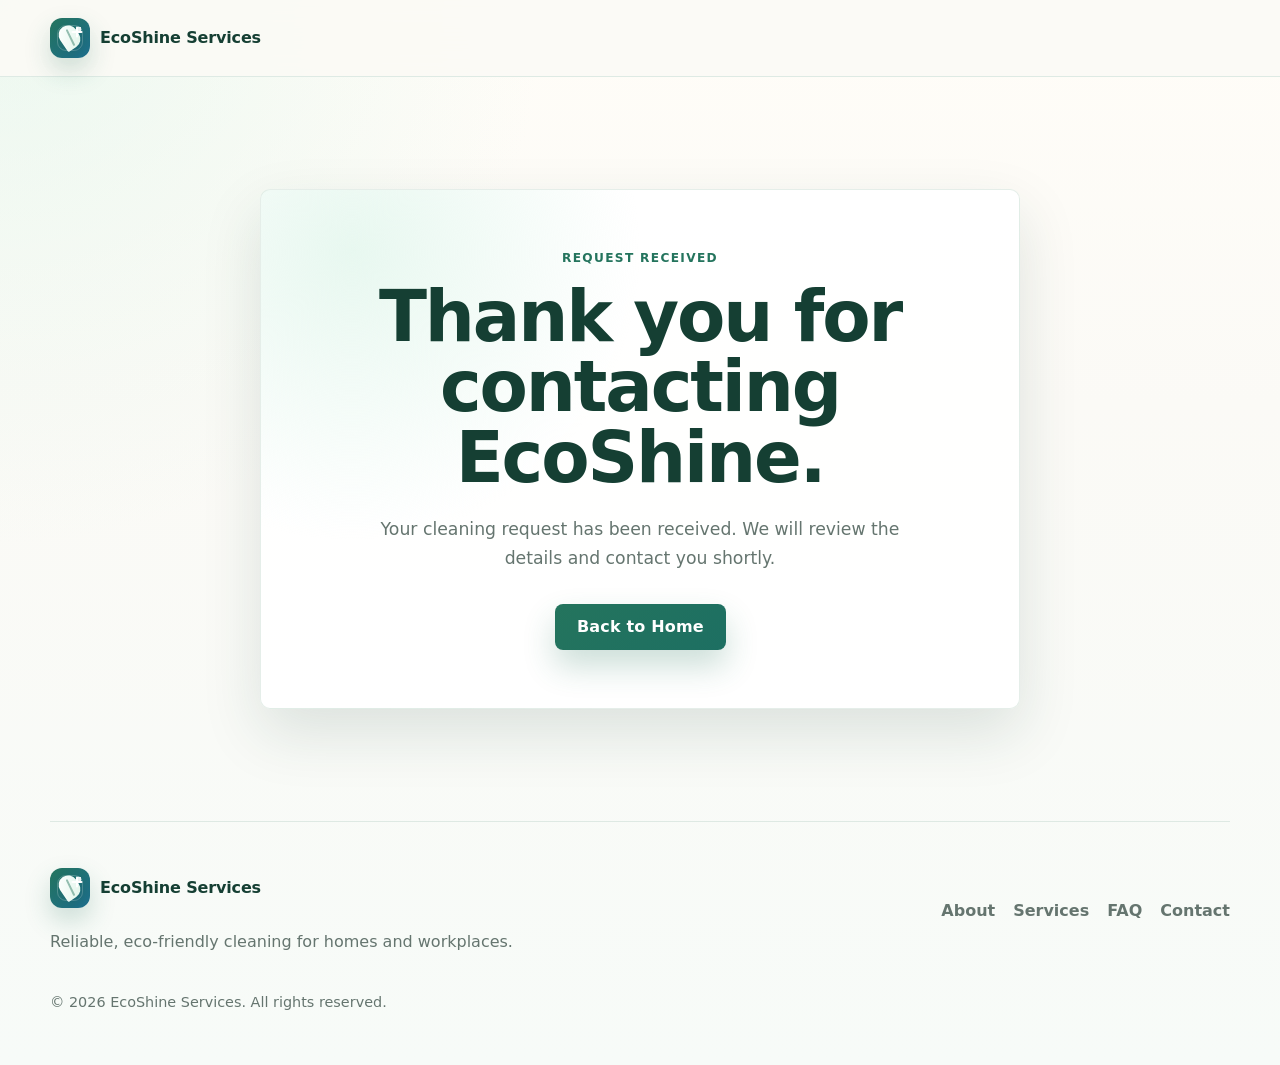
==== thank-you.html @ 762ebb27 "Add Netlify form and thank you page" ====
<!DOCTYPE html>
<html lang="en">
<head>
  <meta charset="UTF-8">
  <meta name="viewport" content="width=device-width, initial-scale=1.0">
  <title>Thank You | EcoShine Services</title>
  <link rel="stylesheet" href="style.css">
</head>
<body class="thank-you-page">
  <header class="site-header" id="top">
    <nav class="navbar" aria-label="Primary navigation">
      <a class="brand" href="index.html#hero" aria-label="EcoShine Services home">
        <span class="brand-mark" aria-hidden="true">
          <span class="brand-leaf"></span>
          <span class="brand-shine"></span>
        </span>
        <span>EcoShine Services</span>
      </a>
    </nav>
  </header>

  <main>
    <section class="section thank-you-section">
      <div class="thank-you-panel">
        <p class="eyebrow">Request Received</p>
        <h1>Thank you for contacting EcoShine.</h1>
        <p>Your cleaning request has been received. We will review the details and contact you shortly.</p>
        <a class="btn btn-primary" href="index.html">Back to Home</a>
      </div>
    </section>
  </main>

  <footer class="footer">
    <div>
      <a class="brand" href="index.html#hero">
        <span class="brand-mark" aria-hidden="true">
          <span class="brand-leaf"></span>
          <span class="brand-shine"></span>
        </span>
        <span>EcoShine Services</span>
      </a>
      <p>Reliable, eco-friendly cleaning for homes and workplaces.</p>
    </div>
    <div class="footer-links">
      <a href="index.html#about">About</a>
      <a href="index.html#services">Services</a>
      <a href="index.html#faq">FAQ</a>
      <a href="index.html#contact">Contact</a>
    </div>
    <p class="copyright">&copy; 2026 EcoShine Services. All rights reserved.</p>
  </footer>
</body>
</html>
---- style.css ----
:root {
  --green-900: #153f33;
  --green-700: #24745d;
  --green-500: #35a67b;
  --mint: #dff5ea;
  --blue: #1d6f8f;
  --cream: #fbfaf6;
  --white: #ffffff;
  --ink: #1b2b27;
  --muted: #65756f;
  --line: #dbe8e1;
  --soft-line: rgba(219, 232, 225, 0.72);
  --shadow: 0 24px 60px rgba(21, 63, 51, 0.13);
  --shadow-soft: 0 14px 34px rgba(21, 63, 51, 0.08);
  --shadow-hover: 0 24px 54px rgba(21, 63, 51, 0.14);
  --radius: 8px;
}

* {
  box-sizing: border-box;
}

html {
  scroll-behavior: smooth;
  scroll-padding-top: 90px;
}

body {
  margin: 0;
  font-family: Inter, ui-sans-serif, system-ui, -apple-system, BlinkMacSystemFont, "Segoe UI", Arial, sans-serif;
  color: var(--ink);
  background:
    radial-gradient(circle at top left, rgba(223, 245, 234, 0.58), transparent 34rem),
    linear-gradient(180deg, #fffdf8 0%, var(--cream) 38%, #f7fbf8 100%);
  line-height: 1.65;
  text-rendering: optimizeLegibility;
}

img,
svg {
  max-width: 100%;
}

img {
  display: block;
}

a {
  color: inherit;
  text-decoration: none;
}

.site-header {
  position: sticky;
  top: 0;
  z-index: 20;
  background: rgba(251, 250, 246, 0.9);
  border-bottom: 1px solid rgba(219, 232, 225, 0.9);
  backdrop-filter: blur(16px);
}

.navbar {
  width: min(1180px, calc(100% - 32px));
  min-height: 76px;
  margin: 0 auto;
  display: flex;
  align-items: center;
  justify-content: space-between;
  gap: 22px;
}

.brand {
  display: inline-flex;
  align-items: center;
  gap: 10px;
  font-weight: 800;
  color: var(--green-900);
  white-space: nowrap;
  letter-spacing: -0.01em;
}

.brand-mark {
  position: relative;
  width: 40px;
  height: 40px;
  flex: 0 0 40px;
  display: inline-block;
  border-radius: 12px;
  background:
    radial-gradient(circle at 72% 28%, rgba(255, 255, 255, 0.95) 0 6%, transparent 7%),
    linear-gradient(135deg, var(--green-700), var(--blue));
  box-shadow: 0 12px 26px rgba(36, 116, 93, 0.22);
  overflow: hidden;
}

.brand-mark::before {
  content: "";
  position: absolute;
  inset: 7px;
  border: 1px solid rgba(255, 255, 255, 0.22);
  border-radius: 9px;
}

.brand-leaf {
  position: absolute;
  left: 10px;
  bottom: 9px;
  width: 19px;
  height: 24px;
  border-radius: 20px 20px 20px 3px;
  background: linear-gradient(135deg, #ffffff, #dff5ea);
  transform: rotate(-34deg);
  box-shadow: 0 5px 12px rgba(21, 63, 51, 0.16);
}

.brand-leaf::after {
  content: "";
  position: absolute;
  left: 9px;
  top: 4px;
  width: 2px;
  height: 18px;
  border-radius: 999px;
  background: rgba(36, 116, 93, 0.46);
  transform: rotate(8deg);
}

.brand-shine {
  position: absolute;
  right: 8px;
  top: 8px;
  width: 11px;
  height: 11px;
}

.brand-shine::before,
.brand-shine::after {
  content: "";
  position: absolute;
  left: 50%;
  top: 50%;
  border-radius: 999px;
  background: var(--white);
  transform: translate(-50%, -50%);
}

.brand-shine::before {
  width: 2px;
  height: 11px;
}

.brand-shine::after {
  width: 11px;
  height: 2px;
}

.nav-links {
  display: flex;
  align-items: center;
  justify-content: center;
  gap: 6px;
  padding: 0;
  margin: 0;
  list-style: none;
  color: var(--muted);
  font-weight: 600;
  font-size: 0.95rem;
}

.nav-links a {
  display: inline-flex;
  padding: 9px 12px;
  border-radius: 999px;
  transition: color 0.2s ease, background-color 0.2s ease;
}

.nav-links a:hover,
.nav-links a:focus {
  color: var(--green-700);
  background: rgba(223, 245, 234, 0.68);
}

.nav-cta,
.btn {
  display: inline-flex;
  align-items: center;
  justify-content: center;
  min-height: 46px;
  padding: 0 22px;
  border: 0;
  border-radius: var(--radius);
  font-weight: 800;
  cursor: pointer;
  letter-spacing: 0.01em;
  transition: transform 0.22s ease, box-shadow 0.22s ease, background-color 0.22s ease, border-color 0.22s ease, color 0.22s ease;
  will-change: transform;
}

.nav-cta,
.btn-primary {
  color: var(--white);
  background: linear-gradient(135deg, var(--green-700), #1d6f62);
  box-shadow: 0 16px 32px rgba(36, 116, 93, 0.24);
}

.btn-secondary {
  color: var(--green-900);
  background: rgba(255, 255, 255, 0.86);
  border: 1px solid rgba(36, 116, 93, 0.16);
  box-shadow: 0 10px 22px rgba(21, 63, 51, 0.07);
}

.nav-cta:hover,
.nav-cta:focus,
.btn:hover,
.btn:focus {
  transform: translateY(-3px);
}

.nav-cta:active,
.btn:active {
  transform: translateY(0);
}

.nav-cta:focus-visible,
.btn:focus-visible,
.nav-links a:focus-visible,
.footer-links a:focus-visible {
  outline: 3px solid rgba(53, 166, 123, 0.28);
  outline-offset: 3px;
}

.nav-cta:hover,
.nav-cta:focus,
.btn-primary:hover,
.btn-primary:focus {
  background: linear-gradient(135deg, #1f6b57, var(--green-500));
  box-shadow: 0 20px 40px rgba(36, 116, 93, 0.28);
}

.btn-secondary:hover,
.btn-secondary:focus {
  border-color: rgba(36, 116, 93, 0.34);
  background: var(--white);
  box-shadow: 0 16px 34px rgba(21, 63, 51, 0.1);
}

.menu-toggle {
  display: none;
  width: 44px;
  height: 44px;
  border: 1px solid var(--line);
  border-radius: var(--radius);
  background: var(--white);
  cursor: pointer;
}

.menu-toggle span {
  display: block;
  width: 20px;
  height: 2px;
  margin: 5px auto;
  background: var(--green-900);
  transition: transform 0.2s ease, opacity 0.2s ease;
}

.menu-toggle.is-open span:nth-child(1) {
  transform: translateY(7px) rotate(45deg);
}

.menu-toggle.is-open span:nth-child(2) {
  opacity: 0;
}

.menu-toggle.is-open span:nth-child(3) {
  transform: translateY(-7px) rotate(-45deg);
}

.section {
  position: relative;
  width: min(1180px, calc(100% - 32px));
  margin: 0 auto;
  padding: clamp(88px, 10vw, 112px) 0;
}

.section > * {
  position: relative;
  z-index: 1;
}

.reveal-ready .reveal-on-scroll {
  opacity: 0;
  transform: translateY(18px);
  transition: opacity 0.65s ease, transform 0.65s ease;
  transition-delay: var(--reveal-delay, 0ms);
  will-change: opacity, transform;
}

.reveal-ready .reveal-on-scroll.is-visible {
  opacity: 1;
  transform: translateY(0);
}

.hero {
  min-height: calc(100vh - 76px);
  display: grid;
  grid-template-columns: minmax(0, 1.05fr) minmax(340px, 0.95fr);
  align-items: center;
  gap: clamp(48px, 7vw, 86px);
  padding-top: clamp(64px, 8vw, 78px);
  padding-bottom: clamp(84px, 9vw, 104px);
}

.hero::before {
  content: "";
  position: absolute;
  inset: 0 calc(50% - 50vw);
  z-index: 0;
  background:
    radial-gradient(circle at 78% 34%, rgba(53, 166, 123, 0.18), transparent 28rem),
    linear-gradient(180deg, rgba(255, 255, 255, 0.52), rgba(223, 245, 234, 0.2) 72%, transparent);
  pointer-events: none;
}

.hero::after {
  content: "";
  position: absolute;
  left: calc(50% - 50vw);
  right: calc(50% - 50vw);
  bottom: 0;
  z-index: 0;
  height: 1px;
  background: linear-gradient(90deg, transparent, rgba(36, 116, 93, 0.16), transparent);
  pointer-events: none;
}

.eyebrow {
  margin: 0 0 14px;
  color: var(--green-700);
  font-weight: 800;
  text-transform: uppercase;
  letter-spacing: 0.11em;
  font-size: 0.76rem;
}

h1,
h2,
h3,
p {
  overflow-wrap: anywhere;
}

h1 {
  max-width: 720px;
  margin: 0;
  color: var(--green-900);
  font-size: clamp(2.7rem, 6.6vw, 5rem);
  line-height: 1;
  letter-spacing: -0.03em;
}

h2 {
  margin: 0;
  color: var(--green-900);
  font-size: clamp(2rem, 3.7vw, 3rem);
  line-height: 1.1;
  letter-spacing: -0.02em;
}

h3 {
  margin: 0 0 10px;
  color: var(--green-900);
  font-size: 1.14rem;
  line-height: 1.25;
  letter-spacing: -0.012em;
}

.hero-text,
.section-copy p,
.about-grid p,
.card p,
.testimonial p,
.contact-info p,
.footer p,
.why-item p,
.faq-answer p {
  color: var(--muted);
}

.hero-text {
  max-width: 610px;
  margin: 24px 0 0;
  font-size: clamp(1.08rem, 1.8vw, 1.22rem);
  line-height: 1.7;
}

.hero-actions {
  display: flex;
  flex-wrap: wrap;
  gap: 16px;
  margin-top: 38px;
}

.hero-stats {
  display: grid;
  grid-template-columns: repeat(3, minmax(0, 1fr));
  gap: 16px;
  margin-top: 48px;
}

.hero-stats div {
  padding: 20px;
  border: 1px solid var(--soft-line);
  border-radius: var(--radius);
  background: rgba(255, 255, 255, 0.78);
  box-shadow: 0 12px 28px rgba(21, 63, 51, 0.06);
  transition: transform 0.22s ease, box-shadow 0.22s ease;
}

.hero-stats div:hover {
  transform: translateY(-3px);
  box-shadow: var(--shadow-soft);
}

.hero-stats strong {
  display: block;
  color: var(--green-900);
  font-size: 1.48rem;
  letter-spacing: -0.02em;
}

.hero-stats span {
  color: var(--muted);
  font-size: 0.88rem;
}

.hero-visual {
  position: relative;
  min-height: 520px;
  display: grid;
  place-items: center;
  isolation: isolate;
}

.hero-visual::before {
  content: "";
  position: absolute;
  width: min(470px, 92%);
  aspect-ratio: 1;
  border-radius: 42% 58% 50% 50%;
  background:
    radial-gradient(circle at 24% 22%, rgba(255, 255, 255, 0.92) 0 11%, transparent 12%),
    linear-gradient(145deg, var(--mint), #d9eef4 58%, #fff8dc);
  box-shadow: 0 32px 70px rgba(21, 63, 51, 0.15);
  z-index: -2;
}

.clean-card {
  position: relative;
  width: min(456px, 100%);
  min-height: 492px;
  display: grid;
  align-content: space-between;
  gap: 18px;
  padding: 28px;
  border: 1px solid rgba(255, 255, 255, 0.86);
  border-radius: 10px;
  background:
    linear-gradient(180deg, rgba(255, 255, 255, 0.92), rgba(251, 255, 253, 0.82)),
    radial-gradient(circle at 88% 10%, rgba(53, 166, 123, 0.2), transparent 34%);
  box-shadow: 0 28px 70px rgba(21, 63, 51, 0.16);
  overflow: hidden;
}

.hero-image,
.about-image {
  position: relative;
  overflow: hidden;
  border-radius: 10px;
  background: var(--white);
  border: 1px solid rgba(219, 232, 225, 0.68);
  box-shadow: 0 18px 42px rgba(21, 63, 51, 0.11);
}

.hero-image img,
.about-image img {
  position: absolute;
  inset: 0;
  width: 100%;
  height: 100%;
  object-fit: cover;
  border-radius: inherit;
}

.hero-image {
  aspect-ratio: 4 / 3;
  min-height: 205px;
}

.hero-image::after {
  content: "";
  position: absolute;
  inset: 0;
  border-radius: inherit;
  background:
    linear-gradient(180deg, rgba(21, 63, 51, 0.08), rgba(21, 63, 51, 0.28)),
    linear-gradient(90deg, rgba(21, 43, 39, 0.16), transparent 58%);
  pointer-events: none;
}

.window-scene {
  display: grid;
  grid-template-columns: repeat(3, minmax(0, 1fr));
  gap: 14px;
  padding: 18px;
  border-radius: 10px;
  background:
    linear-gradient(135deg, rgba(223, 245, 234, 0.92), rgba(217, 238, 244, 0.82)),
    var(--white);
  border: 1px solid rgba(255, 255, 255, 0.82);
}

.window-scene span {
  display: grid;
  gap: 4px;
  min-height: 118px;
  padding: 15px;
  border: 1px solid rgba(219, 232, 225, 0.82);
  border-radius: 7px;
  background: rgba(255, 255, 255, 0.76);
  box-shadow: 0 10px 24px rgba(21, 63, 51, 0.07);
  transition: transform 0.22s ease, box-shadow 0.22s ease, border-color 0.22s ease;
}

.window-scene span:hover {
  transform: translateY(-2px);
  border-color: rgba(53, 166, 123, 0.24);
  box-shadow: 0 16px 34px rgba(21, 63, 51, 0.1);
}

.window-scene span::before {
  content: "";
  width: 26px;
  height: 26px;
  margin-bottom: 4px;
  border-radius: 50%;
  background:
    linear-gradient(135deg, transparent 42%, var(--white) 43% 57%, transparent 58%),
    var(--green-700);
}

.window-scene strong {
  color: var(--green-900);
  font-size: 0.93rem;
  line-height: 1.2;
}

.window-scene small {
  color: var(--muted);
  font-size: 0.78rem;
  line-height: 1.35;
}

.plant,
.spray-bottle {
  display: none;
}

.check-card {
  position: relative;
  max-width: none;
  display: flex;
  align-items: center;
  gap: 12px;
  padding: 20px;
  border: 1px solid var(--soft-line);
  border-radius: 10px;
  background: var(--white);
  box-shadow: 0 18px 42px rgba(21, 63, 51, 0.13);
}

.check-card p {
  margin: 0;
  font-weight: 700;
  color: var(--green-900);
  line-height: 1.25;
}

.check-icon {
  flex: 0 0 34px;
  width: 34px;
  height: 34px;
  display: grid;
  place-items: center;
  border-radius: 50%;
  color: var(--white);
  background: var(--green-700);
}

.sparkle {
  position: absolute;
  width: 14px;
  height: 14px;
  border-radius: 50%;
  background: var(--blue);
  box-shadow:
    0 0 0 10px rgba(29, 111, 143, 0.09),
    0 14px 34px rgba(21, 63, 51, 0.12);
  z-index: -1;
}

.sparkle-one {
  top: 78px;
  right: 44px;
}

.sparkle-two {
  left: 28px;
  bottom: 116px;
  background: var(--green-500);
}

.section-copy {
  max-width: 720px;
}

.section-copy.centered {
  margin: 0 auto clamp(40px, 5vw, 52px);
  text-align: center;
}

.section-copy:not(.centered) {
  margin-bottom: clamp(34px, 4vw, 42px);
}

.section-copy p {
  max-width: 680px;
  margin: 18px auto 0;
  font-size: 1.04rem;
  line-height: 1.75;
}

.about-grid {
  display: grid;
  grid-template-columns: repeat(2, minmax(0, 1fr));
  gap: 42px;
  padding-top: 34px;
  border-top: 1px solid var(--soft-line);
  font-size: 1.06rem;
  line-height: 1.82;
}

.about-content {
  display: grid;
  grid-template-columns: minmax(280px, 0.82fr) minmax(0, 1.18fr);
  gap: clamp(34px, 5vw, 50px);
  align-items: center;
  padding-top: 34px;
  border-top: 1px solid var(--soft-line);
}

.about-content .about-grid {
  padding-top: 0;
  border-top: 0;
}

.about-image {
  height: 100%;
  min-height: 360px;
  align-self: stretch;
}

.cards {
  display: grid;
  gap: clamp(18px, 2.4vw, 24px);
}

.services::before,
.testimonials::before {
  content: "";
  position: absolute;
  inset: 22px calc(50% - 50vw);
  z-index: 0;
  pointer-events: none;
}

.services::before {
  border-top: 1px solid rgba(219, 232, 225, 0.72);
  border-bottom: 1px solid rgba(219, 232, 225, 0.72);
  background:
    radial-gradient(circle at 18% 18%, rgba(223, 245, 234, 0.6), transparent 24rem),
    linear-gradient(180deg, rgba(255, 255, 255, 0.68), rgba(239, 249, 244, 0.66));
}

.testimonials::before {
  background: linear-gradient(180deg, transparent, rgba(255, 255, 255, 0.46), transparent);
}

.service-grid {
  grid-template-columns: repeat(4, minmax(0, 1fr));
}

.service-grid .card {
  position: relative;
  overflow: hidden;
  min-height: 100%;
}

.service-grid .card::before {
  content: "";
  position: absolute;
  inset: 0 0 auto;
  height: 3px;
  background: linear-gradient(90deg, var(--green-500), var(--blue));
  opacity: 0;
  transition: opacity 0.24s ease;
}

.service-grid .card:hover::before {
  opacity: 1;
}

.card,
.testimonial {
  padding: clamp(24px, 2.7vw, 30px);
  border: 1px solid var(--soft-line);
  border-radius: var(--radius);
  background: rgba(255, 255, 255, 0.86);
  box-shadow: var(--shadow-soft);
  transition: transform 0.24s ease, box-shadow 0.24s ease, border-color 0.24s ease, background-color 0.24s ease;
}

.card:hover,
.testimonial:hover {
  transform: translateY(-4px);
  border-color: rgba(53, 166, 123, 0.26);
  background: var(--white);
  box-shadow: var(--shadow-hover);
}

.card-icon {
  width: 50px;
  height: 50px;
  display: grid;
  place-items: center;
  margin-bottom: 28px;
  border-radius: 8px;
  color: var(--green-900);
  background: linear-gradient(135deg, var(--mint), #eefaf3);
  box-shadow: inset 0 0 0 1px rgba(36, 116, 93, 0.08), 0 12px 24px rgba(21, 63, 51, 0.08);
  transition: transform 0.24s ease, background 0.24s ease, box-shadow 0.24s ease;
}

.card:hover .card-icon {
  transform: translateY(-2px) scale(1.04);
  background: linear-gradient(135deg, #ecfbf3, #dff5ff);
  box-shadow: inset 0 0 0 1px rgba(36, 116, 93, 0.14), 0 16px 30px rgba(21, 63, 51, 0.12);
}

.card-icon,
.card-icon span {
  position: relative;
}

.card-icon span,
.card-icon span::before,
.card-icon span::after {
  display: block;
  content: "";
}

.icon-home span {
  width: 23px;
  height: 18px;
  margin-top: 7px;
  border: 2px solid var(--green-700);
  border-top: 0;
  border-radius: 3px 3px 5px 5px;
}

.icon-home span::before {
  position: absolute;
  width: 19px;
  height: 19px;
  left: 0;
  right: 0;
  top: -10px;
  margin: auto;
  border-left: 2px solid var(--green-700);
  border-top: 2px solid var(--green-700);
  border-radius: 3px 0 0;
  transform: rotate(45deg);
}

.icon-office span {
  width: 24px;
  height: 28px;
  border: 2px solid var(--green-700);
  border-radius: 4px;
  background:
    linear-gradient(var(--green-700), var(--green-700)) 6px 7px / 4px 4px no-repeat,
    linear-gradient(var(--green-700), var(--green-700)) 14px 7px / 4px 4px no-repeat,
    linear-gradient(var(--green-700), var(--green-700)) 6px 15px / 4px 4px no-repeat,
    linear-gradient(var(--green-700), var(--green-700)) 14px 15px / 4px 4px no-repeat;
}

.icon-deep span {
  width: 28px;
  height: 28px;
}

.icon-deep span::before,
.icon-deep span::after {
  position: absolute;
  left: 50%;
  top: 50%;
  width: 4px;
  height: 26px;
  border-radius: 999px;
  background: var(--green-700);
  transform: translate(-50%, -50%);
}

.icon-deep span::after {
  transform: translate(-50%, -50%) rotate(90deg);
}

.icon-deep::after {
  content: "";
  position: absolute;
  right: 13px;
  top: 13px;
  width: 7px;
  height: 7px;
  border-radius: 50%;
  background: var(--blue);
  box-shadow: -20px 20px 0 rgba(53, 166, 123, 0.55);
}

.icon-move span {
  width: 30px;
  height: 18px;
  border-top: 2px solid var(--green-700);
  border-bottom: 2px solid var(--green-700);
}

.icon-move span::before,
.icon-move span::after {
  position: absolute;
  top: -5px;
  width: 12px;
  height: 12px;
  border-top: 2px solid var(--green-700);
}

.icon-move span::before {
  left: -1px;
  border-left: 2px solid var(--green-700);
  transform: rotate(-45deg);
}

.icon-move span::after {
  right: -1px;
  border-right: 2px solid var(--green-700);
  transform: rotate(45deg);
}

.why-us {
  display: grid;
  grid-template-columns: 0.75fr 1.25fr;
  gap: 64px;
  align-items: start;
}

.why-list {
  display: grid;
  gap: 20px;
}

.why-item {
  display: grid;
  grid-template-columns: 58px 1fr;
  gap: 20px;
  padding: clamp(24px, 2.5vw, 28px);
  border: 1px solid var(--soft-line);
  border-radius: var(--radius);
  background: rgba(255, 255, 255, 0.86);
  box-shadow: var(--shadow-soft);
  transition: transform 0.24s ease, box-shadow 0.24s ease, border-color 0.24s ease;
}

.why-item:hover {
  transform: translateX(4px);
  border-color: rgba(53, 166, 123, 0.26);
  box-shadow: var(--shadow-hover);
}

.why-item span {
  width: 48px;
  height: 48px;
  display: grid;
  place-items: center;
  border-radius: 50%;
  background: linear-gradient(135deg, var(--green-900), var(--green-700));
  color: var(--white);
  font-weight: 800;
}

.why-item p {
  margin: 0;
}

.testimonial-grid {
  grid-template-columns: repeat(3, minmax(0, 1fr));
}

.testimonial {
  display: flex;
  flex-direction: column;
  justify-content: space-between;
  gap: 30px;
}

.testimonial p {
  margin: 0;
  font-size: 1.06rem;
  line-height: 1.78;
}

.testimonial strong,
.testimonial span {
  display: block;
}

.testimonial span {
  color: var(--muted);
  font-size: 0.9rem;
}

.faq-list {
  max-width: 860px;
  margin: 0 auto;
  display: grid;
  gap: 14px;
}

.faq-item {
  border: 1px solid var(--soft-line);
  border-radius: var(--radius);
  background: rgba(255, 255, 255, 0.88);
  overflow: hidden;
  box-shadow: 0 10px 24px rgba(21, 63, 51, 0.05);
}

.faq-question {
  width: 100%;
  min-height: 66px;
  display: flex;
  align-items: center;
  justify-content: space-between;
  gap: 18px;
  padding: 0 24px;
  border: 0;
  background: transparent;
  color: var(--green-900);
  text-align: left;
  font: inherit;
  font-weight: 800;
  cursor: pointer;
}

.faq-question span {
  flex: 0 0 auto;
  font-size: 1.4rem;
  color: var(--green-700);
}

.faq-answer {
  display: none;
  padding: 0 22px 20px;
}

.faq-item.is-open .faq-answer {
  display: block;
}

.faq-item.is-open .faq-question span {
  transform: rotate(45deg);
}

.contact-panel {
  display: grid;
  grid-template-columns: minmax(0, 0.9fr) minmax(320px, 1.1fr);
  gap: clamp(34px, 5vw, 52px);
  padding: clamp(34px, 5vw, 52px);
  border-radius: 10px;
  background:
    radial-gradient(circle at 10% 10%, rgba(53, 166, 123, 0.28), transparent 30%),
    linear-gradient(135deg, var(--green-900), #12352d);
  box-shadow: 0 30px 80px rgba(21, 63, 51, 0.2);
}

.contact-info h2,
.contact-info p,
.contact-info .eyebrow {
  color: var(--white);
}

.contact-info p {
  opacity: 0.78;
  font-size: 1.04rem;
}

.contact-methods {
  display: grid;
  gap: 12px;
  margin-top: 30px;
  color: var(--white);
  font-weight: 700;
}

.contact-methods span {
  color: rgba(255, 255, 255, 0.72);
  font-weight: 500;
}

.contact-methods a {
  transition: color 0.2s ease, opacity 0.2s ease;
}

.contact-methods a:hover,
.contact-methods a:focus {
  color: #dff5ea;
}

.contact-form {
  display: grid;
  gap: 14px;
  padding: 32px;
  border-radius: 8px;
  background: var(--white);
  box-shadow: 0 20px 50px rgba(5, 28, 22, 0.15);
}

.contact-form label {
  color: var(--green-900);
  font-weight: 800;
  font-size: 0.92rem;
}

.contact-form input,
.contact-form select,
.contact-form textarea {
  width: 100%;
  border: 1px solid var(--line);
  border-radius: 8px;
  padding: 14px 15px;
  color: var(--ink);
  background: #fbfffd;
  font: inherit;
}

.contact-form input:focus,
.contact-form select:focus,
.contact-form textarea:focus {
  outline: 3px solid rgba(53, 166, 123, 0.2);
  border-color: var(--green-500);
}

.form-status {
  min-height: 24px;
  margin: 0;
  color: var(--green-700);
  font-weight: 700;
}

.thank-you-page {
  min-height: 100vh;
  display: flex;
  flex-direction: column;
}

.thank-you-page main {
  flex: 1;
}

.thank-you-section {
  min-height: calc(100vh - 250px);
  display: grid;
  place-items: center;
}

.thank-you-panel {
  width: min(760px, 100%);
  padding: clamp(34px, 6vw, 58px);
  border: 1px solid var(--soft-line);
  border-radius: 10px;
  background:
    radial-gradient(circle at 12% 12%, rgba(223, 245, 234, 0.72), transparent 18rem),
    rgba(255, 255, 255, 0.9);
  box-shadow: var(--shadow);
  text-align: center;
}

.thank-you-panel h1 {
  max-width: 680px;
  margin: 0 auto;
  font-size: clamp(2.35rem, 5.5vw, 4.4rem);
}

.thank-you-panel p:not(.eyebrow) {
  max-width: 560px;
  margin: 22px auto 0;
  color: var(--muted);
  font-size: 1.08rem;
}

.thank-you-panel .btn {
  margin-top: 32px;
}

.footer {
  width: min(1180px, calc(100% - 32px));
  margin: 0 auto;
  padding: 46px 0 50px;
  display: grid;
  grid-template-columns: 1fr auto;
  gap: 24px;
  align-items: center;
  border-top: 1px solid rgba(219, 232, 225, 0.88);
}

.footer p {
  margin: 12px 0 0;
}

.footer-links {
  display: flex;
  flex-wrap: wrap;
  gap: 18px;
  color: var(--muted);
  font-weight: 700;
}

.footer-links a {
  transition: color 0.2s ease, transform 0.2s ease;
}

.footer-links a:hover,
.footer-links a:focus {
  color: var(--green-700);
  transform: translateY(-1px);
}

.copyright {
  grid-column: 1 / -1;
  font-size: 0.9rem;
}

@media (max-width: 980px) {
  .nav-cta {
    display: none;
  }

  .hero,
  .why-us,
  .contact-panel {
    grid-template-columns: 1fr;
  }

  .hero {
    min-height: auto;
    padding-top: 62px;
    padding-bottom: 76px;
  }

  .hero-visual {
    min-height: 540px;
  }

  .about-content {
    grid-template-columns: 1fr;
  }

  .about-image {
    min-height: 320px;
  }

  .service-grid,
  .testimonial-grid {
    grid-template-columns: repeat(2, minmax(0, 1fr));
  }
}

@media (max-width: 760px) {
  .navbar {
    min-height: 68px;
  }

  .menu-toggle {
    display: block;
  }

  .nav-links {
    position: fixed;
    top: 68px;
    left: 16px;
    right: 16px;
    display: none;
    flex-direction: column;
    align-items: stretch;
    gap: 0;
    padding: 10px;
    border: 1px solid var(--line);
    border-radius: 8px;
    background: var(--white);
    box-shadow: var(--shadow);
  }

  .nav-links.is-open {
    display: flex;
  }

  .nav-links a {
    display: block;
    padding: 14px;
    border-radius: 7px;
  }

  .nav-links a:hover,
  .nav-links a:focus {
    background: var(--mint);
  }

  .section {
    padding: 72px 0;
  }

  .hero {
    padding-top: 50px;
    padding-bottom: 64px;
    gap: 38px;
  }

  .hero-stats,
  .about-grid,
  .service-grid,
  .testimonial-grid {
    grid-template-columns: 1fr;
  }

  .hero-visual {
    min-height: 0;
  }

  .clean-card {
    min-height: 0;
    padding: 22px;
  }

  .window-scene {
    grid-template-columns: 1fr;
    padding: 14px;
  }

  .window-scene span {
    min-height: 70px;
    padding: 14px;
  }

  .hero-image {
    min-height: 190px;
  }

  .about-image {
    min-height: 280px;
  }

  .contact-panel,
  .contact-form {
    padding: 28px;
  }

  .footer {
    grid-template-columns: 1fr;
  }
}

@media (max-width: 480px) {
  .navbar,
  .section,
  .footer {
    width: min(100% - 24px, 1180px);
  }

  .brand {
    font-size: 0.95rem;
  }

  .brand-mark {
    width: 36px;
    height: 36px;
    flex-basis: 36px;
    border-radius: 10px;
  }

  .brand-leaf {
    left: 9px;
    bottom: 8px;
    width: 17px;
    height: 22px;
  }

  .brand-shine {
    right: 7px;
    top: 7px;
  }

  .hero-actions .btn {
    width: 100%;
  }

  .hero-stats div,
  .card,
  .testimonial,
  .why-item {
    padding: 22px;
  }

  .hero-visual {
    min-height: 0;
  }

  .clean-card {
    min-height: 0;
    padding: 18px;
  }

  .window-scene {
    gap: 12px;
  }

  .window-scene span {
    min-height: 66px;
  }

  .hero-image {
    min-height: 170px;
  }

  .about-image {
    min-height: 240px;
  }

  .section-copy.centered {
    margin-bottom: 34px;
  }

  .plant {
    display: none;
  }

  .spray-bottle {
    display: none;
  }

  .check-card {
    max-width: none;
  }

  .why-item {
    grid-template-columns: 1fr;
  }
}

@media (prefers-reduced-motion: reduce) {
  html {
    scroll-behavior: auto;
  }

  *,
  *::before,
  *::after {
    animation-duration: 0.01ms !important;
    animation-iteration-count: 1 !important;
    scroll-behavior: auto !important;
    transition-duration: 0.01ms !important;
  }

  .reveal-ready .reveal-on-scroll {
    opacity: 1;
    transform: none;
  }
}
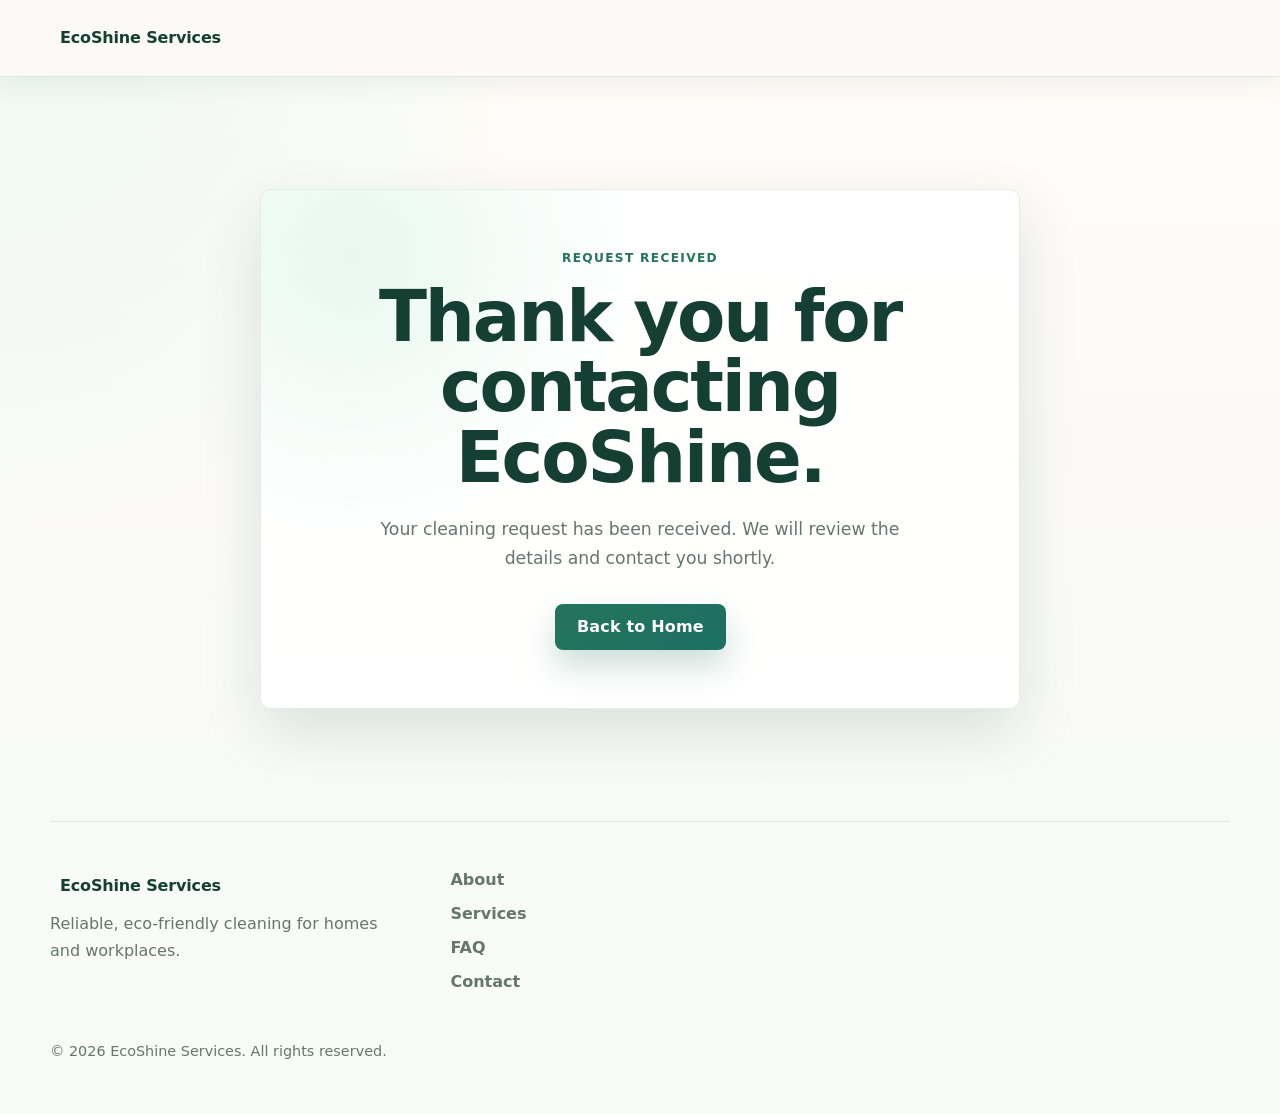
==== commit e4be9e33: "Fix thank you page asset paths" ====
--- a/thank-you.html
+++ b/thank-you.html
@@ -4,7 +4,7 @@
   <meta charset="UTF-8">
   <meta name="viewport" content="width=device-width, initial-scale=1.0">
   <title>Thank You | EcoShine Services</title>
-  <link rel="stylesheet" href="style.css">
+  <link rel="stylesheet" href="/style.css">
 </head>
 <body class="thank-you-page">
   <header class="site-header" id="top">
--- a/style.css
+++ b/style.css
@@ -53,9 +53,10 @@
 .site-header {
   position: sticky;
   top: 0;
-  z-index: 20;
-  background: rgba(251, 250, 246, 0.9);
+  z-index: 100;
+  background: rgba(251, 250, 246, 0.96);
   border-bottom: 1px solid rgba(219, 232, 225, 0.9);
+  box-shadow: 0 8px 24px rgba(21, 63, 51, 0.06);
   backdrop-filter: blur(16px);
 }
 
@@ -79,79 +80,17 @@
   letter-spacing: -0.01em;
 }
 
-.brand-mark {
-  position: relative;
-  width: 40px;
-  height: 40px;
-  flex: 0 0 40px;
+.brand-logo {
+  display: block;
+  width: auto;
+  height: 42px;
+  max-width: 120px;
+  object-fit: contain;
+  flex: 0 0 auto;
+}
+
+.brand-text {
   display: inline-block;
-  border-radius: 12px;
-  background:
-    radial-gradient(circle at 72% 28%, rgba(255, 255, 255, 0.95) 0 6%, transparent 7%),
-    linear-gradient(135deg, var(--green-700), var(--blue));
-  box-shadow: 0 12px 26px rgba(36, 116, 93, 0.22);
-  overflow: hidden;
-}
-
-.brand-mark::before {
-  content: "";
-  position: absolute;
-  inset: 7px;
-  border: 1px solid rgba(255, 255, 255, 0.22);
-  border-radius: 9px;
-}
-
-.brand-leaf {
-  position: absolute;
-  left: 10px;
-  bottom: 9px;
-  width: 19px;
-  height: 24px;
-  border-radius: 20px 20px 20px 3px;
-  background: linear-gradient(135deg, #ffffff, #dff5ea);
-  transform: rotate(-34deg);
-  box-shadow: 0 5px 12px rgba(21, 63, 51, 0.16);
-}
-
-.brand-leaf::after {
-  content: "";
-  position: absolute;
-  left: 9px;
-  top: 4px;
-  width: 2px;
-  height: 18px;
-  border-radius: 999px;
-  background: rgba(36, 116, 93, 0.46);
-  transform: rotate(8deg);
-}
-
-.brand-shine {
-  position: absolute;
-  right: 8px;
-  top: 8px;
-  width: 11px;
-  height: 11px;
-}
-
-.brand-shine::before,
-.brand-shine::after {
-  content: "";
-  position: absolute;
-  left: 50%;
-  top: 50%;
-  border-radius: 999px;
-  background: var(--white);
-  transform: translate(-50%, -50%);
-}
-
-.brand-shine::before {
-  width: 2px;
-  height: 11px;
-}
-
-.brand-shine::after {
-  width: 11px;
-  height: 2px;
 }
 
 .nav-links {
@@ -281,6 +220,7 @@
   width: min(1180px, calc(100% - 32px));
   margin: 0 auto;
   padding: clamp(88px, 10vw, 112px) 0;
+  scroll-margin-top: 92px;
 }
 
 .section > * {
@@ -1124,26 +1064,57 @@
   margin: 0 auto;
   padding: 46px 0 50px;
   display: grid;
-  grid-template-columns: 1fr auto;
-  gap: 24px;
-  align-items: center;
+  grid-template-columns: minmax(220px, 0.8fr) minmax(0, 1.8fr);
+  gap: 34px 54px;
+  align-items: start;
   border-top: 1px solid rgba(219, 232, 225, 0.88);
+}
+
+.footer-brand {
+  max-width: 320px;
+}
+
+.footer-brand-logo img {
+  height: 36px;
+  max-width: 104px;
 }
 
 .footer p {
   margin: 12px 0 0;
 }
 
+.footer-columns {
+  display: grid;
+  grid-template-columns: repeat(3, minmax(130px, 1fr));
+  gap: 28px;
+}
+
+.footer-column h3 {
+  margin: 0 0 14px;
+  color: var(--deep);
+  font-size: 0.95rem;
+  letter-spacing: 0;
+}
+
 .footer-links {
-  display: flex;
-  flex-wrap: wrap;
-  gap: 18px;
+  display: grid;
+  gap: 10px;
+  margin: 0;
+  padding: 0;
+  list-style: none;
   color: var(--muted);
-  font-weight: 700;
+  font-weight: 600;
+  line-height: 1.5;
 }
 
 .footer-links a {
+  display: inline-flex;
+  color: inherit;
   transition: color 0.2s ease, transform 0.2s ease;
+}
+
+.footer-links span {
+  color: var(--muted);
 }
 
 .footer-links a:hover,
@@ -1152,8 +1123,47 @@
   transform: translateY(-1px);
 }
 
+.footer-social-links {
+  display: flex;
+  flex-wrap: wrap;
+  gap: 12px;
+  align-items: center;
+}
+
+.footer-social-links a {
+  display: inline-flex;
+  align-items: center;
+  justify-content: center;
+  width: 42px;
+  height: 42px;
+  color: var(--green-700);
+  border: 1px solid rgba(38, 122, 74, 0.16);
+  border-radius: 14px;
+  background: rgba(247, 252, 249, 0.9);
+  transition: color 0.2s ease, border-color 0.2s ease, background 0.2s ease, transform 0.2s ease;
+}
+
+.footer-social-links a:hover,
+.footer-social-links a:focus {
+  color: var(--deep);
+  border-color: rgba(38, 122, 74, 0.32);
+  background: var(--mint);
+  transform: translateY(-2px) scale(1.04);
+}
+
+.footer-social-links svg {
+  width: 20px;
+  height: 20px;
+  fill: none;
+  stroke: currentColor;
+  stroke-width: 1.8;
+  stroke-linecap: round;
+  stroke-linejoin: round;
+}
+
 .copyright {
   grid-column: 1 / -1;
+  margin-top: 4px;
   font-size: 0.9rem;
 }
 
@@ -1283,6 +1293,12 @@
 
   .footer {
     grid-template-columns: 1fr;
+    gap: 30px;
+  }
+
+  .footer-columns {
+    grid-template-columns: 1fr;
+    gap: 24px;
   }
 }
 
@@ -1297,23 +1313,14 @@
     font-size: 0.95rem;
   }
 
-  .brand-mark {
-    width: 36px;
-    height: 36px;
-    flex-basis: 36px;
-    border-radius: 10px;
-  }
-
-  .brand-leaf {
-    left: 9px;
-    bottom: 8px;
-    width: 17px;
-    height: 22px;
-  }
-
-  .brand-shine {
-    right: 7px;
-    top: 7px;
+  .site-header .brand-logo {
+    height: 34px;
+    max-width: 96px;
+  }
+
+  .footer-brand-logo img {
+    height: 32px;
+    max-width: 90px;
   }
 
   .hero-actions .btn {
